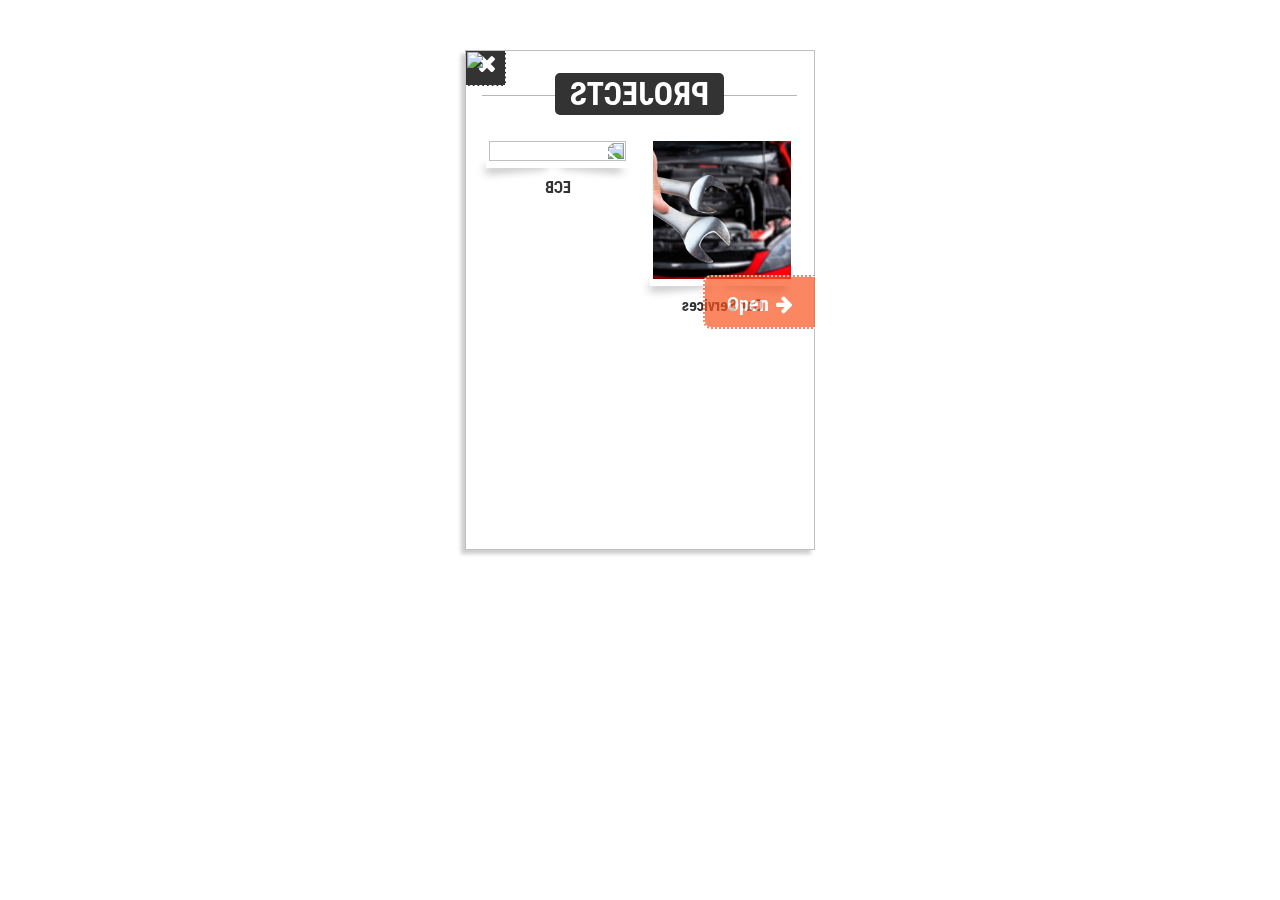
==== index.html @ 90fd98b0 "Add files via upload" ====
<!DOCTYPE html>
<html lang="en">
<head>
    <meta charset="UTF-8">
    <meta name="viewport" content="width=device-width, initial-scale=1.0">
    <meta http-equiv="X-UA-Compatible" content="ie=edge">
    <title>Resume</title>
    <link rel="stylesheet" href="main.css">
    <script src="main.js"></script>
    <link rel="stylesheet" href="https://cdnjs.cloudflare.com/ajax/libs/font-awesome/4.7.0/css/font-awesome.min.css">
    <link href="https://fonts.googleapis.com/css?family=Roboto+Condensed&display=swap" rel="stylesheet">
</head>
<body>
    <div class="row">
        <div class="col_1_cover">
            <div class="col col_1">
                <div class="profile">
                    <div class="image">
                        <figure>
                            <img class="img" src="Images/profile.png" alt="">
                            <div class="overlay">
                                <img class="w-100" src="Images/g2.png" alt="">
                            </div>
                            <figcaption>
                                <h1>Rishipal Singh</h1>
                                <div class="clip">
                                    <h2>I am a Webdeveloper</h2>
                                </div>
                            </figcaption>
                        </figure>
                    </div>
                </div>
                <div class="open">
                    <h2>
                        <span class="ef">
                            Open
                        </span>
                        <span class="arrow">
                            <i class="fa fa-arrow-right" aria-hidden="true"></i>
                        </span>
                    </h2>
                </div>
            </div>
        </div>
        <div class="col_2_cover">
            <div class="col col_2">
                <div id="resume" class="display">
                    <div class="title">
                        <h1>
                            <span>
                                Resume
                            </span>
                        </h1>
                    </div>
                    <div class="tag-line">
                        <p>
                            I am an ambitious student completed my bachelor degree in BCA, currently working as <span>graphics designer</span> and seeking my career in your organization as a <span>UI developer.</span> 
                        </p>
                    </div>
                    <div class="sub-title">
                        <h1>
                            <span>
                                employment
                            </span>
                        </h1>
                        <div class="emp-details">
                            <div class="years">
                                <h1>
                                    <span>
                                        2019
                                    </span>
                                </h1>
                                <div class="line">

                                </div>
                                <h1>
                                    <span>
                                        2016
                                    </span>
                                </h1>
                            </div>
                            <div class="emp-desc">
                                <h2>
                                    Graphics Designer
                                </h2>
                                <h3>
                                    at Stratbeans Consulting Pvt. Ltd.
                                </h3>
                                <p>
                                        I am working as a graphics designer for 2.5 years and got experience based on my job.
                                </p>
                            </div>
                        </div>
                    </div>
                    <div class="sub-title">
                        <h1>
                            <span>
                                education
                            </span>
                        </h1>
                        <div class="edu-details">
                            <div class="years">
                                <h1>
                                    <span>
                                        2013
                                    </span>
                                </h1>
                                <div class="line">

                                </div>
                                <h1>
                                    <span>
                                        2010
                                    </span>
                                </h1>
                                <div class="line">

                                </div>
                                <h1>
                                    <span>
                                        2008
                                    </span>
                                </h1>
                            </div>
                            <div class="emp-desc">
                                <h2>
                                    BCA
                                </h2>
                                <h3>
                                    Beehive College Dehradun
                                </h3>
                                <p>
                                    I completed my Bachelor Degree with 72%, from hemwati nandan bahuguna university.
                                </p>
                                <h2>
                                    12<sup>th</sup>
                                </h2>
                                <h3>
                                    Hindu Inter College Nagina
                                </h3>
                                <p>
                                    I passed my 12<sup>th</sup> board exam with 58%, from U.P board.
                                </p>
                                <h2>
                                    10<sup>th</sup>
                                </h2>
                                <h3>
                                    SVM Basera Kunwar
                                </h3>
                                <p>
                                    I passed my 10<sup>th</sup> board exam with 58%, from U.P board.
                                </p>
                            </div>
                        </div>
                    </div>
                    <div class="sub-title">
                        <h1>
                            <span>
                                DEVELOPMENT SKILLS
                            </span>
                        </h1>
                        <div class="dev-desc">
                            <div class="dev-title">
                                <h4>
                                    html5
                                </h4>   
                            </div>
                            <div class="dev-prog prog-1">

                            </div>
                            <div class="dev-title">
                                <h4>
                                    css3
                                </h4>   
                            </div>
                            <div class="dev-prog prog-2">

                            </div>
                            <div class="dev-title">
                                <h4>
                                    javascript
                                </h4>   
                            </div>
                            <div class="dev-prog prog-3">

                            </div>
                        </div>
                    </div>
                    <div class="sub-title">
                        <h1>
                            <span>
                                design SKILLS
                            </span>
                        </h1>
                        <div class="dev-desc">
                            <div class="dev-title">
                                <h4>
                                    storyline   
                                </h4>   
                            </div>
                            <div class="dev-prog prog-4">

                            </div>
                            <div class="dev-title">
                                <h4>
                                    photoshop
                                </h4>   
                            </div>
                            <div class="dev-prog prog-5">
                            
                            </div>
                            <div class="dev-title">
                                <h4>
                                    illustrator
                                </h4>   
                            </div>
                            <div class="dev-prog prog-6">
                            
                            </div>
                            <div class="dev-title">
                                <h4>
                                    premiere
                                </h4>   
                            </div>
                            <div class="dev-prog prog-7">
                            
                            </div>
                        </div>
                    </div>
                    <div class="sub-title">
                        <h1>
                            <span>
                                Personal Details    
                            </span>
                        </h1>
                        <div class="pers">
                            <div class="pers-det">
                                <div class="pers-val">
                                    <h4>
                                        Name:
                                    </h4>
                                </div>
                                <div class="pers-res">
                                    <h4>
                                        Rishipal Singh
                                    </h4>
                                </div>
                            </div>
                            <div class="pers-det">
                                <div class="pers-val">
                                    <h4>
                                        DOB:
                                    </h4>
                                </div>
                                <div class="pers-res">
                                    <h4>
                                        10-11-1993
                                    </h4>
                                </div>
                            </div>
                            <div class="pers-det">
                                <div class="pers-val">
                                    <h4>
                                        Mob. Number:
                                    </h4>
                                </div>
                                <div class="pers-res">
                                    <h4>
                                        9756161448
                                    </h4>
                                </div>
                            </div>
                            <div class="pers-det">
                                <div class="pers-val">
                                    <h4>
                                        Father's Name:
                                    </h4>
                                </div>
                                <div class="pers-res">
                                    <h4>
                                        Mr. Dayaram Singh
                                    </h4>
                                </div>
                            </div>
                            <div class="pers-det">
                                <div class="pers-val">
                                    <h4>
                                        Mother's Name:
                                    </h4>
                                </div>
                                <div class="pers-res">
                                    <h4>
                                       Mrs. Sudesh Kumari
                                    </h4>
                                </div>
                            </div>
                            <div class="pers-det">
                                <div class="pers-val">
                                    <h4>
                                        Marital Status:
                                    </h4>
                                </div>
                                <div class="pers-res">
                                    <h4>
                                        Single
                                    </h4>
                                </div>
                            </div>
                            <div class="pers-det">
                                <div class="pers-val">
                                    <h4>
                                        Hobbies:
                                    </h4>
                                </div>
                                <div class="pers-res">
                                    <h4>
                                        Playing chess, listening songs
                                    </h4>
                                </div>
                            </div>
                            <div class="pers-det">
                                <div class="pers-val">
                                    <h4>
                                        Address
                                    </h4>
                                </div>
                                <div class="pers-res">
                                    <h4>
                                        VILL- Baghala, Post-Pakhanpur, Teh-nagina,  Distic-Bijnor(U.P), Pin-246762
                                    </h4>
                                </div>
                            </div>
                        </div>
                    </div>
                    <hr>
                    <h4>
                        Current CTC : &#8377 3,40,000/-
                    </h4>
                </div>
            </div>
        </div>
        <div class="col_3_cover">
            <div class="col col_3">
                <div id="project">
                    <div class="title">
                        <h1>
                            <span>
                                Projects
                            </span>
                        </h1>
                    </div>
                </div>
                <div  id="cl_3" class="close">
                    <span>
                        <i class="fa fa-close" aria-hidden="true"></i>
                    </span>
                </div>
                <div class="projects-sec">
                    <div class="projects-row">
                        <div class="p_col_1 projects-details">
                            <div class="project-image">
                                <a href="#">
                                    <img class="w-100" src="Images/car.png" alt="">
                                </a>
                            </div>
                            <div class="project-name">
                                <h4>
                                    Car Services
                                </h4>  
                            </div>
                        </div>
                        <div class="p_col_2 projects-details">
                            <div class="project-image">
                                <a href="#">
                                    <img class="w-100" src="Images/ecb.jpg" alt="">
                                </a>
                            </div>
                            <div class="project-name">
                                <h4>
                                    ECB
                                </h4>
                            </div>
                        </div>
                    </div>
                </div>
            </div>
        </div>
    </div>
</body>
</html>
---- main.css ----
body{
    margin:0px;
    padding:0px;
    background-image: url("Images/table.jpg");
    overflow: hidden;
    font-family: 'Roboto Condensed', sans-serif;
}

.w-100{
    width:100%;
    height: 100%;
}
.row{
    display:flex;
    justify-content: center;
    margin-top:50px;
    perspective: 1200px;
    transform-style: preserve-3d;
}

figure{
    margin:0px;
}

h1{
    margin-top:0px;
}
hr {
    border:none;
    border-top:2px dashed rgb(48, 47, 47);
    color:#fff;
    width:90%;
    margin-top:60px;
  }

/* left section */


.col_1_cover{
    position: relative;
    height:500px;
    width:350px;
}


.col_1{
    width:100%;
    height:100%;
    position: absolute;
    transform:rotateY(180deg);
    z-index: 10;
    transform-origin: right;
    background-image: url("Images/cream_dust.png");
}

.profile .image .img{
    width:100%;
    margin-top:50px;
}

.profile .image figcaption {
    position: absolute;
    text-align: center;
    width:100%;
    z-index: 6;
    bottom:0px;
}

.profile .image figcaption h1{
    color:white;
    font-size: 36px;
}

.profile .image figcaption .clip{
    background-image:url("Images/flame.gif");
    background-size: 100% 100%;
    color:transparent;
    background-clip: text;
    -webkit-background-clip: text;
}

.profile .image figcaption .clip h2{
    text-align:center;
    font-size: 40px;
}

.profile .image .overlay{
    position: absolute;
    top:0px;
    left:0px;
    width:100%;
    height:500px;
    z-index: 5;
}

.profile .image{
    text-align: center;
}

.col_1 .open{
    position: absolute;
    height:50px;
    width:90px;
    background-color:rgb(250, 82, 31);
    top:50%;
    left:0;
    margin-top:-25px;
    transform:rotateY(180deg);
    border-radius:8px 0px 0px 8px;
    color:white;
    font-size: 13px;
    padding-left:20px;
    opacity: 0.7;
    cursor: pointer;
    border-left:2px dotted white;
    border-top:2px dotted white;
    border-bottom:2px dotted white;
}

.col_1 .open:hover .ef{
    letter-spacing: 3px;
    transition-duration: 0.5s;
}

.col_1 .open span{
    margin-left:2px;
}

.col_1_open .open{
    display:none;
}

.col_1_open .profile .image figcaption {
    bottom:25px;
}

.col_1_open{
    width:100%;
    height:100%;
    position: absolute;
    transform:rotateY(0deg);
    transform-origin: right;
    z-index: 3;
    transition-duration: 1s;
    animation-fill-mode: forwards;
    background-image: url("Images/cream_dust.png");
    box-shadow: -4px 4px 4px rgba(0,0,0,0.2);
}

.col_1_open .profile .image .overlay{
    width:100%;
}

.col_1_open::after{
    position: absolute; 
    content:"";
    display:block;
    height:100%;
    width:6%;
    background: linear-gradient(to right, rgba(0,0,0,0) 0%,rgba(0,0,0,0.1) 50%,rgba(0,0,0,0) 100%);
    top:0px;
    right:-3%;
}

.col_1 .profile{
    transform:rotateY(180deg); 
}

/* Middle section */

.col_2_cover{
    height:500px;
    width:350px;
    position: relative;
    transform:rotateY(180deg);
}

.col_2{
    height:100%;
    width:100%;
    position: absolute;
    transform:translateX(0px);
    box-shadow: 4px 4px 4px rgba(0,0,0,0.2);
    background-image: url("Images/cream_dust.png");
    z-index: -1;
    overflow-y:scroll;
}

.col_2_open{
    height:100%;
    width:100%;
    position: absolute;
    transform:rotateY(180deg);
    box-shadow: 4px 4px 4px rgba(0,0,0,0.2);
    background-image: url("Images/cream_dust.png");
    z-index: -1;
    overflow-y:scroll;
}

.display{
    display:none;
}
.display-delay{
    display:block;
}

.title{
    text-align:center;
    color:white;    
}

.title h1{
    transform: translateY(25px);
}

.title h1 span{
    background-color:#333333;
    padding:2px 15px;
    border-radius:5px;
    width:auto;
    position: relative;
    text-transform: uppercase;
}

.title h1::after{
    content:"";
    position: absolute;
    width:90%;
    height:1px;
    background-color: #b9b6b6;
    left:5%;
    top:20px;
    z-index: -1;
}

#resume > h4{
    text-align:center;
}

#resume .tag-line p{
    padding:10px;
    text-align:center;
    font-size:18px;
    color: #504f4f;
    margin-top:50px;
}

#resume .tag-line p span{
    color:rgb(53, 53, 53);
    text-decoration: underline;
    font-weight: bold;
}

#resume .sub-title > h1{
    text-align:center;
    font-size:20px;
    text-transform: uppercase;
    color:rgb(53, 53, 53);
    margin-top:50px;
    letter-spacing: 1.5px;
}

#resume .sub-title > h1 > span{
    padding:2px 15px;
    border:1px dashed #838282;
    border-radius:5px;
}

#resume .sub-title .emp-details{
    position:relative;
    margin-left:15px;
}

#resume .sub-title .emp-details .years h1{
    margin-top:0px;
}

#resume .sub-title .emp-details .years h1 span{
    text-align:center;
    font-size:25px;
    text-transform: uppercase;
    color:rgb(53, 53, 53);   
    border:1px solid #838383;
    border-radius:5px;
    padding:2px 15px;
    color:#504f4f;
}

#resume .sub-title .emp-details .years .line{
    height:60px;
    width:1px;
    border-left:1px dashed #838282;
    transform: translateX(40px);
    margin-top:-20px;
    margin-bottom:-2px;
}

#resume .sub-title .emp-details .years{
    width:30%;
    margin-top:40px;
}

#resume .sub-title .emp-desc{
    position: absolute;
    width:66%;
    top:0px;
    left:33%;
}

#resume .sub-title .emp-desc h2{
    font-size:20px;
    color:#504f4f;
    margin-top:0px;
    margin-bottom:0px;
}

#resume .sub-title .emp-desc h3{
    font-size:12px;
    color:#838282;
    margin-top:8px;
    margin-bottom:0px;
}

#resume .sub-title .emp-desc p{
    margin-top:5px;
}

#resume .sub-title .edu-details{
    position:relative;
    margin-left:15px;
}

#resume .sub-title .edu-details .years h1{
    margin-top:0px;
}

#resume .sub-title .edu-details .years h1 span{
    text-align:center;
    font-size:25px;
    text-transform: uppercase;
    color:rgb(53, 53, 53);   
    border:1px solid #838383;
    border-radius:5px;
    padding:2px 15px;
    color:#504f4f;
}

#resume .sub-title .edu-details .years .line{
    height:82px;
    width:1px;
    border-left:1px dashed #838282;
    transform: translateX(40px);
    margin-top:-20px;
    margin-bottom:-2px;
}

#resume .sub-title .edu-details .years{
    width:30%;
    margin-top:40px;
    margin-bottom: 100px;
}

#resume .sub-title .dev-desc{
    margin-top:30px;
    margin-left:15px;
    color: #333333;
    text-transform: uppercase;
}

#resume .sub-title .dev-desc .dev-title h4{
    margin-bottom:8px;
}

#resume .sub-title .dev-desc .dev-prog{
    background-color:#333333;
    height:7px;
    border-radius:5px;
    margin-top:0px;
}

#resume .sub-title .dev-desc .prog-1{
    width:60%;
}

#resume .sub-title .dev-desc .prog-2{
    width:50%;
}

#resume .sub-title .dev-desc .prog-3{
    width:30%;
}

#resume .sub-title .dev-desc .prog-4{
    width:90%;
}

#resume .sub-title .dev-desc .prog-5{
    width:70%;
}

#resume .sub-title .dev-desc .prog-6{
    width:50%;
}

#resume .sub-title .dev-desc .prog-7{
    width:40%;
}


#resume .sub-title .pers{

}

#resume .sub-title .pers .pers-det{
    width:95%; 
    position: relative;
    padding-left:15px;
    color:#333333;
}

#resume .sub-title .pers .pers-det .pers-val{
    width:35%;
}

#resume .sub-title .pers .pers-det .pers-res{
    position: absolute;
    left:37%;
    width:60%;
    top:-21px;
}
/* Right section */

.col_3_cover{
    height:500px;
    width:350px;
    position: relative;
}

.col_3{
    height:100%;
    width:100%;
    position: absolute;
    transform:rotateY(-180deg);
    transform-origin: left;
    z-index: 2;
    background-image: url("Images/cream_dust.png");
}

.col_3_close{
    transform:rotateY(-180deg);
}

.col_3_open{
    background-image: url("Images/cream_dust.png");
    z-index: 2;
    width:350px;
    height:500px;
    transform:rotateY(0deg); 
    transform-origin: left;
    transition-delay: 0.5s;
    transition-duration: 1s;
    box-shadow: 4px 4px 4px rgba(0,0,0,0.2);
}

.col_3_open::after{
    position: absolute; 
    content:"";
    display:block;
    height:100%;
    width:6%;
    background: linear-gradient(to right, rgba(0,0,0,0) 0%,rgba(0,0,0,0.1) 50%,rgba(0,0,0,0) 100%);
    top:0px;
    left:-1%;
}

.close span{
    height:35px;
    width:30px;
    position: absolute;
    right:0px;
    top:0px;
    background-color:#333333;
    color:white;
    padding-left:9px;
    font-size:150%;
    border-left:1px dashed white;
    border-right:1px dashed white;
    border-bottom:1px dashed white;
    transition-duration:.5s;
}

.close span:hover{
    padding-top: 3px;
    cursor: pointer;
}

.projects-sec{
    margin-top:50px;
}

.projects-row::after{
    content:"";
    display:block;
    clear: both;
}

.p_col_1{
    float:left;
    width:41%;
    margin-left:6%;
}

.p_col_2{
    float:right;
    width:41%;
    margin-right:6%;
}

.project-image{
    position: relative;
    background-color: #fff;
    border: 3px solid white;
    padding-bottom: 0px;
}

.project-image::after{
    content:"";
    display:block;
    background-color: white;
    width:45%;
    height:4px;
    position: absolute;
    bottom:0px;
    left:0px;
    z-index: -1;
    transform: rotate(-5deg);
    box-shadow: 4px 4px 10px gray;
}

.project-image::before{
    content:"";
    display:block;
    background-color: white;
    width:45%;
    height:4px;
    position: absolute;
    bottom:0px;
    right:0px;
    z-index: -1;
    transform: rotate(5deg);
    box-shadow: 4px 4px 10px gray;
}

.project-name h4{
    text-align:center;
    margin-top:10px;
    color:#333333;
}

@media only screen and (max-width: 1050px){
    body{
        overflow-y:scroll;
    }

    .row{
        display:block;
        position: absolute;
        left:50%;
        margin-left:-175px;
        box-shadow: 0px 0px 10px gray;
        margin-bottom: 50px;
    }
    
    .col_1{
        transform:rotateY(0deg);
    }

    .col_1 .profile{
        transform:rotateY(0deg);
    }

    .col_1_open{
        box-shadow:none;
    }

    .col_1 .open{
        display:none;
        height:auto;
    }

    .col_2_cover{
        height:auto;
    }

    .col_2{
        height:auto;
        overflow-y:hidden;
        position: relative;
        transform:rotateY(180deg);
    }

    .col_2_open{
        transform:rotateY(180deg);
        height:auto;
        position: relative;
        overflow-y:hidden;
        box-shadow: none;
    }

    .col_3_cover{
        height:auto;
    }

    .col_3{
        height:auto;
        position: relative;
        overflow-y:hidden;
        transform:rotateY(0deg);
}

    .col_3 .close{
        display:none;
    }

    .col_3_open{
        box-shadow:none;
    }

    .col_3_open .close{
        display:none;
    }

    .col_1_open::after{
        display:none;
    }

    .col_3_open::after{
        display:none;
    }
}
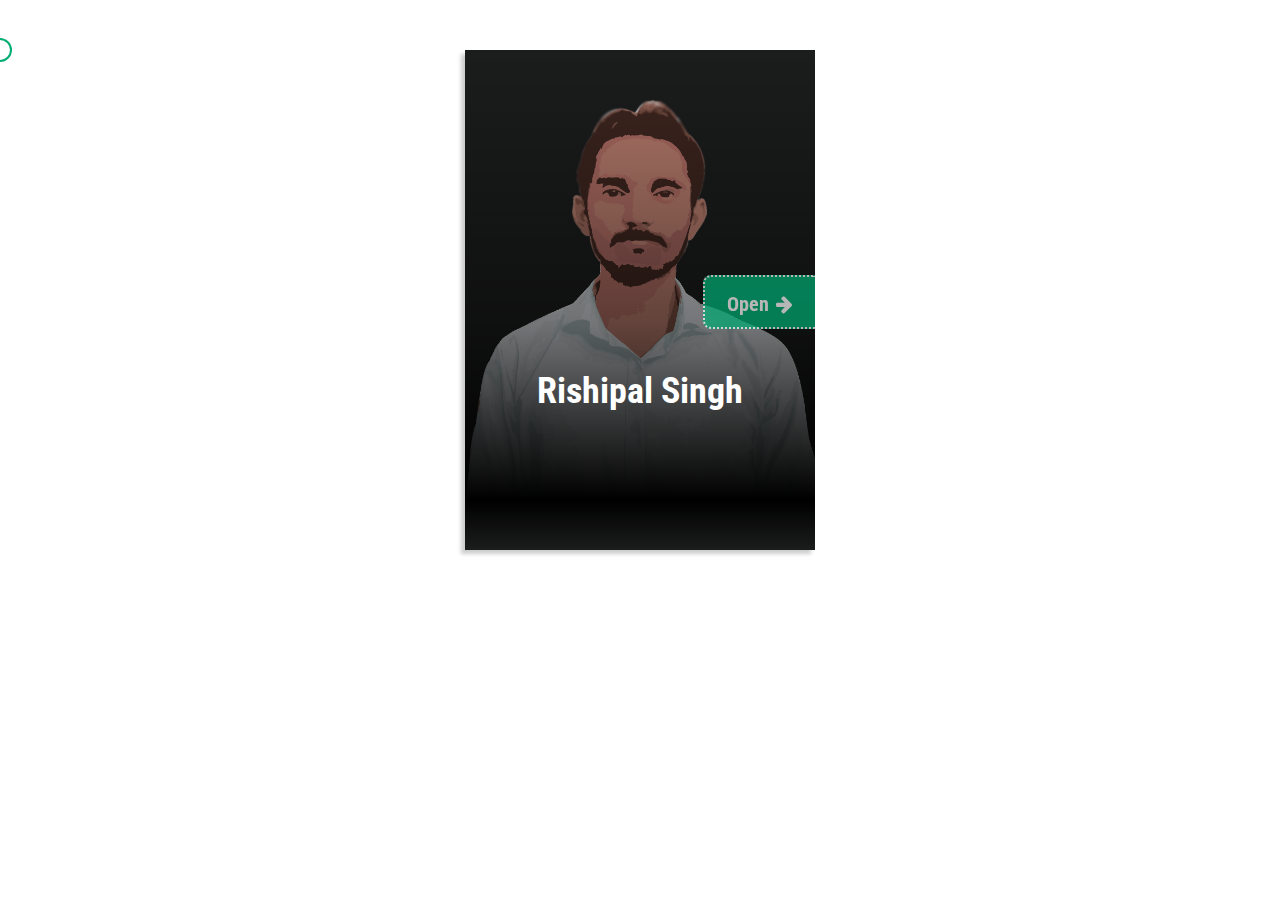
==== commit 11e4b2d8: "Add files via upload" ====
--- a/index.html
+++ b/index.html
@@ -11,6 +11,8 @@
     <link href="https://fonts.googleapis.com/css?family=Roboto+Condensed&display=swap" rel="stylesheet">
 </head>
 <body>
+    <div class="cursor cursor_1"></div>
+    <div class="cursor cursor_2"></div>
     <div class="row">
         <div class="col_1_cover">
             <div class="col col_1">
@@ -19,12 +21,12 @@
                         <figure>
                             <img class="img" src="Images/profile.png" alt="">
                             <div class="overlay">
-                                <img class="w-100" src="Images/g2.png" alt="">
+                                
                             </div>
                             <figcaption>
                                 <h1>Rishipal Singh</h1>
                                 <div class="clip">
-                                    <h2>I am a Webdeveloper</h2>
+                                    <h2>Webdeveloper</h2>
                                 </div>
                             </figcaption>
                         </figure>
@@ -54,7 +56,7 @@
                     </div>
                     <div class="tag-line">
                         <p>
-                            I am an ambitious student completed my bachelor degree in BCA, currently working as <span>graphics designer</span> and seeking my career in your organization as a <span>UI developer.</span> 
+                            I am an ambitious student completed my bachelor degree in BCA, currently working as <span>Graphic Designer</span> and seeking my career in your organization as a <span>UI Developer.</span> 
                         </p>
                     </div>
                     <div class="sub-title">
@@ -81,7 +83,7 @@
                             </div>
                             <div class="emp-desc">
                                 <h2>
-                                    Graphics Designer
+                                    Graphic Designer
                                 </h2>
                                 <h3>
                                     at Stratbeans Consulting Pvt. Ltd.
@@ -130,7 +132,7 @@
                                     Beehive College Dehradun
                                 </h3>
                                 <p>
-                                    I completed my Bachelor Degree with 72%, from hemwati nandan bahuguna university.
+                                    I completed my Bachelor Degree with 72%, from Hemwati Nandan Bahuguna University.
                                 </p>
                                 <h2>
                                     12<sup>th</sup>
@@ -165,24 +167,30 @@
                                     html5
                                 </h4>   
                             </div>
-                            <div class="dev-prog prog-1">
-
+                            <div class="prog">
+                                <div class="dev-prog prog-1">
+
+                                </div>
                             </div>
                             <div class="dev-title">
                                 <h4>
                                     css3
                                 </h4>   
                             </div>
-                            <div class="dev-prog prog-2">
-
+                            <div class="prog">
+                                <div class="dev-prog prog-2">
+
+                                </div>
                             </div>
                             <div class="dev-title">
                                 <h4>
                                     javascript
                                 </h4>   
                             </div>
-                            <div class="dev-prog prog-3">
-
+                            <div class="prog">
+                                <div class="dev-prog prog-3">
+
+                                </div>
                             </div>
                         </div>
                     </div>
@@ -198,32 +206,40 @@
                                     storyline   
                                 </h4>   
                             </div>
-                            <div class="dev-prog prog-4">
-
+                            <div class="prog">
+                                <div class="dev-prog prog-4">
+
+                                </div>
                             </div>
                             <div class="dev-title">
                                 <h4>
                                     photoshop
                                 </h4>   
                             </div>
-                            <div class="dev-prog prog-5">
-                            
+                            <div class="prog">
+                                <div class="dev-prog prog-5">
+
+                                </div>
                             </div>
                             <div class="dev-title">
                                 <h4>
                                     illustrator
                                 </h4>   
                             </div>
-                            <div class="dev-prog prog-6">
-                            
+                            <div class="prog">
+                                <div class="dev-prog prog-6">
+
+                                </div>
                             </div>
                             <div class="dev-title">
                                 <h4>
                                     premiere
                                 </h4>   
                             </div>
-                            <div class="dev-prog prog-7">
-                            
+                            <div class="prog">
+                                <div class="dev-prog prog-7">
+
+                                </div>
                             </div>
                         </div>
                     </div>
@@ -359,7 +375,7 @@
                     <div class="projects-row">
                         <div class="p_col_1 projects-details">
                             <div class="project-image">
-                                <a href="#">
+                                <a target="_blank" href="https://rishingn.github.io/landingpage.github.io/">
                                     <img class="w-100" src="Images/car.png" alt="">
                                 </a>
                             </div>
@@ -386,5 +402,9 @@
             </div>
         </div>
     </div>
+    <script src="https://code.jquery.com/jquery-3.3.1.slim.min.js" 
+        integrity="sha384-q8i/X+965DzO0rT7abK41JStQIAqVgRVzpbzo5smXKp4YfRvH+8abtTE1Pi6jizo" 
+        crossorigin="anonymous">
+</script>
 </body>
 </html>--- a/main.css
+++ b/main.css
@@ -1,3 +1,7 @@
+*{
+    cursor:none;
+}
+
 body{
     margin:0px;
     padding:0px;
@@ -6,6 +10,47 @@
     font-family: 'Roboto Condensed', sans-serif;
 }
 
+.cursor {
+    position: absolute;
+    border-radius: 50%;
+    transform: translateX(-50%) translateY(-50%);
+    pointer-events: none;
+  }
+  
+  .cursor_1 {
+    background-color: white;
+    height: 5px;
+    width: 5px;
+    z-index: 100;
+  }
+  
+  .cursor_2 {
+    background-color: transparent;
+    height: 20px;
+    width: 20px;
+    border:2px solid #00AD74;
+    z-index: 99;
+  }
+
+  .cursor_3 {
+    background-color: rgba(255, 255, 255, 0.521);
+    height: 30px;
+    width: 30px;
+    z-index: 99;
+  }
+
+  ::-webkit-scrollbar {
+    width: 5px;
+  }
+
+  ::-webkit-scrollbar-thumb {
+    background:rgb(136, 135, 135);
+  }
+
+  ::-webkit-scrollbar-thumb:hover {
+    background:rgb(66, 66, 66);
+  }
+
 .w-100{
     width:100%;
     height: 100%;
@@ -27,7 +72,7 @@
 }
 hr {
     border:none;
-    border-top:2px dashed rgb(48, 47, 47);
+    border-top:2px dashed #00ad74;
     color:#fff;
     width:90%;
     margin-top:60px;
@@ -50,7 +95,11 @@
     transform:rotateY(180deg);
     z-index: 10;
     transform-origin: right;
-    background-image: url("Images/cream_dust.png");
+    background-color:#1b1c1c;
+}
+
+.profile .image{
+    background-color:#1b1c1c;  
 }
 
 .profile .image .img{
@@ -90,6 +139,9 @@
     left:0px;
     width:100%;
     height:500px;
+    background: -moz-linear-gradient(top, rgba(0,0,0,0) 0%, rgba(0,0,0,0.45) 55%, rgba(0,0,0,1) 90%, rgba(27,28,28,1) 100%);
+    background: -webkit-linear-gradient(top, rgba(0,0,0,0) 0%,rgba(0,0,0,0.45) 55%,rgba(0,0,0,1) 90%, rgba(27,28,28,1) 100%);
+    background: linear-gradient(to bottom, rgba(0,0,0,0) 0%,rgba(0,0,0,0.45) 55%,rgba(0,0,0,1) 90%, rgba(27,28,28,1) 100%); 
     z-index: 5;
 }
 
@@ -101,7 +153,7 @@
     position: absolute;
     height:50px;
     width:90px;
-    background-color:rgb(250, 82, 31);
+    background-color:#00ad74;
     top:50%;
     left:0;
     margin-top:-25px;
@@ -143,7 +195,6 @@
     z-index: 3;
     transition-duration: 1s;
     animation-fill-mode: forwards;
-    background-image: url("Images/cream_dust.png");
     box-shadow: -4px 4px 4px rgba(0,0,0,0.2);
 }
 
@@ -157,9 +208,10 @@
     display:block;
     height:100%;
     width:6%;
-    background: linear-gradient(to right, rgba(0,0,0,0) 0%,rgba(0,0,0,0.1) 50%,rgba(0,0,0,0) 100%);
+    background: linear-gradient(to right, rgba(240, 236, 236, 0) 0%,rgba(240, 236, 236, 0.068) 50%,rgba(240, 236, 236, 0) 100%);
     top:0px;
     right:-3%;
+    z-index:150;
 }
 
 .col_1 .profile{
@@ -181,7 +233,7 @@
     position: absolute;
     transform:translateX(0px);
     box-shadow: 4px 4px 4px rgba(0,0,0,0.2);
-    background-image: url("Images/cream_dust.png");
+    background-color: #1b1c1c;
     z-index: -1;
     overflow-y:scroll;
 }
@@ -192,7 +244,7 @@
     position: absolute;
     transform:rotateY(180deg);
     box-shadow: 4px 4px 4px rgba(0,0,0,0.2);
-    background-image: url("Images/cream_dust.png");
+    background-color: #1b1c1c;
     z-index: -1;
     overflow-y:scroll;
 }
@@ -214,7 +266,7 @@
 }
 
 .title h1 span{
-    background-color:#333333;
+    background-color:#00ad74;
     padding:2px 15px;
     border-radius:5px;
     width:auto;
@@ -227,7 +279,7 @@
     position: absolute;
     width:90%;
     height:1px;
-    background-color: #b9b6b6;
+    background-color: #00ad74;
     left:5%;
     top:20px;
     z-index: -1;
@@ -241,13 +293,12 @@
     padding:10px;
     text-align:center;
     font-size:18px;
-    color: #504f4f;
+    color: rgb(238, 232, 232);
     margin-top:50px;
 }
 
 #resume .tag-line p span{
-    color:rgb(53, 53, 53);
-    text-decoration: underline;
+    color:white;
     font-weight: bold;
 }
 
@@ -255,14 +306,14 @@
     text-align:center;
     font-size:20px;
     text-transform: uppercase;
-    color:rgb(53, 53, 53);
+    color:#00ad74;
     margin-top:50px;
     letter-spacing: 1.5px;
 }
 
 #resume .sub-title > h1 > span{
     padding:2px 15px;
-    border:1px dashed #838282;
+    border:1px dashed #00ad74;
     border-radius:5px;
 }
 
@@ -279,17 +330,16 @@
     text-align:center;
     font-size:25px;
     text-transform: uppercase;
-    color:rgb(53, 53, 53);   
-    border:1px solid #838383;
+    border:1px solid #00ad74;
     border-radius:5px;
     padding:2px 15px;
-    color:#504f4f;
+    color:#00ad74;
 }
 
 #resume .sub-title .emp-details .years .line{
     height:60px;
     width:1px;
-    border-left:1px dashed #838282;
+    border-left:1px dashed #00ad74;
     transform: translateX(40px);
     margin-top:-20px;
     margin-bottom:-2px;
@@ -309,20 +359,21 @@
 
 #resume .sub-title .emp-desc h2{
     font-size:20px;
-    color:#504f4f;
+    color: white;
     margin-top:0px;
     margin-bottom:0px;
 }
 
 #resume .sub-title .emp-desc h3{
     font-size:12px;
-    color:#838282;
+    color:#d3d2d2;
     margin-top:8px;
     margin-bottom:0px;
 }
 
 #resume .sub-title .emp-desc p{
     margin-top:5px;
+    color:#868686;
 }
 
 #resume .sub-title .edu-details{
@@ -338,17 +389,16 @@
     text-align:center;
     font-size:25px;
     text-transform: uppercase;
-    color:rgb(53, 53, 53);   
-    border:1px solid #838383;
+    border:1px solid #00ad74;
     border-radius:5px;
     padding:2px 15px;
-    color:#504f4f;
+    color:#00ad74;
 }
 
 #resume .sub-title .edu-details .years .line{
     height:82px;
     width:1px;
-    border-left:1px dashed #838282;
+    border-left:1px dashed #00ad74;
     transform: translateX(40px);
     margin-top:-20px;
     margin-bottom:-2px;
@@ -363,7 +413,7 @@
 #resume .sub-title .dev-desc{
     margin-top:30px;
     margin-left:15px;
-    color: #333333;
+    color: white;
     text-transform: uppercase;
 }
 
@@ -372,10 +422,16 @@
 }
 
 #resume .sub-title .dev-desc .dev-prog{
-    background-color:#333333;
+    background-color:#00ad74;
     height:7px;
     border-radius:5px;
     margin-top:0px;
+}
+
+#resume .sub-title .dev-desc .prog{
+    width:98%;
+    background-color:#333333;
+    border-radius:5px;
 }
 
 #resume .sub-title .dev-desc .prog-1{
@@ -415,7 +471,7 @@
     width:95%; 
     position: relative;
     padding-left:15px;
-    color:#333333;
+    color:#d3d2d2;
 }
 
 #resume .sub-title .pers .pers-det .pers-val{
@@ -428,6 +484,10 @@
     width:60%;
     top:-21px;
 }
+#resume > h4{
+    color:#d3d2d2;
+}
+
 /* Right section */
 
 .col_3_cover{
@@ -443,7 +503,7 @@
     transform:rotateY(-180deg);
     transform-origin: left;
     z-index: 2;
-    background-image: url("Images/cream_dust.png");
+    background-color: #1b1c1c;
 }
 
 .col_3_close{
@@ -451,7 +511,7 @@
 }
 
 .col_3_open{
-    background-image: url("Images/cream_dust.png");
+    background-color: #1b1c1c;
     z-index: 2;
     width:350px;
     height:500px;
@@ -468,7 +528,7 @@
     display:block;
     height:100%;
     width:6%;
-    background: linear-gradient(to right, rgba(0,0,0,0) 0%,rgba(0,0,0,0.1) 50%,rgba(0,0,0,0) 100%);
+    background: linear-gradient(to right, rgba(240, 236, 236, 0) 0%,rgba(240, 236, 236, 0.068) 50%,rgba(240, 236, 236, 0) 100%);
     top:0px;
     left:-1%;
 }
@@ -479,7 +539,7 @@
     position: absolute;
     right:0px;
     top:0px;
-    background-color:#333333;
+    background-color:#00ad74;
     color:white;
     padding-left:9px;
     font-size:150%;
@@ -554,7 +614,7 @@
 .project-name h4{
     text-align:center;
     margin-top:10px;
-    color:#333333;
+    color:white;
 }
 
 @media only screen and (max-width: 1050px){
@@ -592,6 +652,10 @@
         height:auto;
     }
 
+    #resume{
+        display:block;
+    }
+    
     .col_2{
         height:auto;
         overflow-y:hidden;
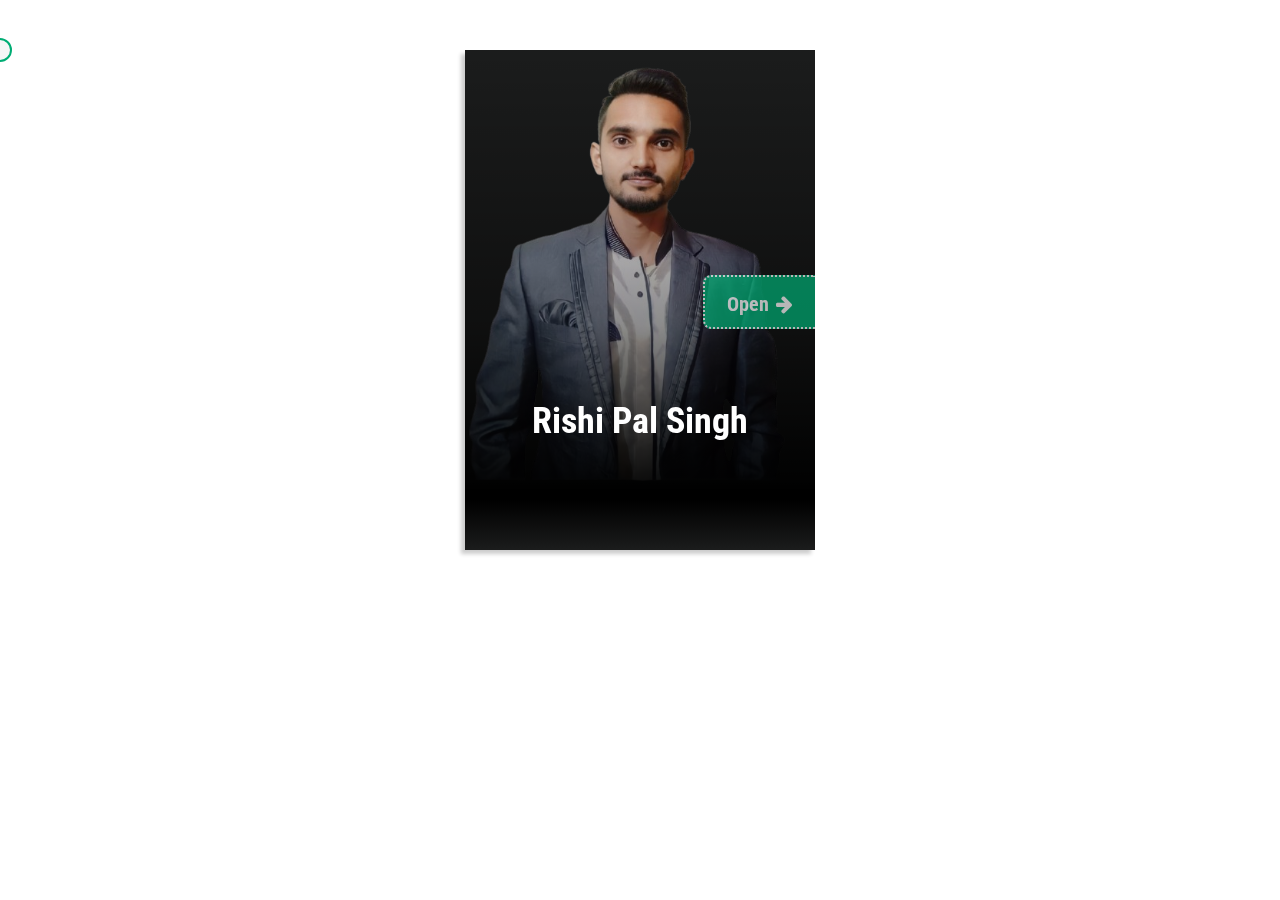
==== commit 08e2a4c7: "update education and experience" ====
--- a/index.html
+++ b/index.html
@@ -24,9 +24,9 @@
                                 
                             </div>
                             <figcaption>
-                                <h1>Rishipal Singh</h1>
+                                <h1>Rishi Pal Singh</h1>
                                 <div class="clip">
-                                    <h2>Webdeveloper</h2>
+                                    <h2>Frontend Developer</h2>
                                 </div>
                             </figcaption>
                         </figure>
@@ -56,7 +56,7 @@
                     </div>
                     <div class="tag-line">
                         <p>
-                            I am an ambitious student completed my bachelor degree in BCA, currently working as <span>Graphic Designer</span> and seeking my career in your organization as a <span>UI Developer.</span> 
+                            Seeking a role in a reputable organization where I can utilize my technical and management skills for the growth of the company while enhancing my knowledge of new and emerging trends in the IT sector.
                         </p>
                     </div>
                     <div class="sub-title">
@@ -66,30 +66,59 @@
                             </span>
                         </h1>
                         <div class="emp-details">
-                            <div class="years">
-                                <h1>
-                                    <span>
-                                        2019
-                                    </span>
-                                </h1>
-                                <div class="line">
-
-                                </div>
-                                <h1>
-                                    <span>
-                                        2016
-                                    </span>
-                                </h1>
-                            </div>
-                            <div class="emp-desc">
+                            <div class="years"> 
+                                <h1>
+                                    <span>
+                                        2017
+                                    </span>
+                                </h1>
+                                <div class="line"></div>      
+                                <h1>
+                                    <span>
+                                        2020
+                                    </span>
+                                </h1>
+                                <div class="line"></div>      
+                                <h1>
+                                    <span>
+                                        2021
+                                    </span>
+                                </h1>
+                                <div class="line"></div>                             
+                                <h1>
+                                    <span>
+                                        2023
+                                    </span>
+                                </h1>
+                                <div class="line"></div>
+                                <p>
+                                    Present
+                                </p>
+                            </div>
+                            <div class="emp-desc company-details">
                                 <h2>
                                     Graphic Designer
                                 </h2>
-                                <h3>
+                                <p>
                                     at Stratbeans Consulting Pvt. Ltd.
-                                </h3>
-                                <p>
-                                        I am working as a graphics designer for 2.5 years and got experience based on my job.
+                                </p>
+                                <h2>
+                                    React.js Developer
+                                </h2>
+                                <p>
+                                    at TurningCloud Pvt. Ltd.
+                                </p>
+                                <h2>
+                                    React.js Developer
+                                </h2>
+                                <p>
+                                    at HashStudioz Technologies Pvt. Ltd.
+                                </p>
+                                <h2>
+                                    Frontend Developer
+                                </h2>
+                                <p>
+                                    at Birlasoft Limited
                                 </p>
                             </div>
                         </div>
@@ -104,6 +133,22 @@
                             <div class="years">
                                 <h1>
                                     <span>
+                                        2008
+                                    </span>
+                                </h1>
+                                <div class="line">
+
+                                </div>
+                                <h1>
+                                    <span>
+                                        2010
+                                    </span>
+                                </h1>
+                                <div class="line">
+
+                                </div>
+                                <h1>
+                                    <span>
                                         2013
                                     </span>
                                 </h1>
@@ -112,19 +157,29 @@
                                 </div>
                                 <h1>
                                     <span>
-                                        2010
-                                    </span>
-                                </h1>
-                                <div class="line">
-
-                                </div>
-                                <h1>
-                                    <span>
-                                        2008
+                                        2022
                                     </span>
                                 </h1>
                             </div>
                             <div class="emp-desc">
+                                <h2>
+                                    10<sup>th</sup>
+                                </h2>
+                                <h3>
+                                    SVM Basera Kunwar
+                                </h3>
+                                <p>
+                                    I passed my 10<sup>th</sup> board exam from U.P board.
+                                </p>
+                                <h2>
+                                    12<sup>th</sup>
+                                </h2>
+                                <h3>
+                                    Hindu Inter College Nagina
+                                </h3>
+                                <p>
+                                    I passed my 12<sup>th</sup> board exam from U.P board.
+                                </p>
                                 <h2>
                                     BCA
                                 </h2>
@@ -132,25 +187,16 @@
                                     Beehive College Dehradun
                                 </h3>
                                 <p>
-                                    I completed my Bachelor Degree with 72%, from Hemwati Nandan Bahuguna University.
-                                </p>
-                                <h2>
-                                    12<sup>th</sup>
+                                    I completed my Bachelor Degree from Hemwati Nandan Bahuguna University.
+                                </p>
+                                <h2>
+                                    MCA
                                 </h2>
                                 <h3>
-                                    Hindu Inter College Nagina
+                                    Swami Vivekanand Subharti University 
                                 </h3>
                                 <p>
-                                    I passed my 12<sup>th</sup> board exam with 58%, from U.P board.
-                                </p>
-                                <h2>
-                                    10<sup>th</sup>
-                                </h2>
-                                <h3>
-                                    SVM Basera Kunwar
-                                </h3>
-                                <p>
-                                    I passed my 10<sup>th</sup> board exam with 58%, from U.P board.
+                                    I Completed my MCA through distance learning from Swami Vivekanand Subharti University Meerut.
                                 </p>
                             </div>
                         </div>
@@ -184,11 +230,31 @@
                             </div>
                             <div class="dev-title">
                                 <h4>
+                                    bootstrap
+                                </h4>   
+                            </div>
+                            <div class="prog">
+                                <div class="dev-prog prog-3">
+
+                                </div>
+                            </div>
+                            <div class="dev-title">
+                                <h4>
                                     javascript
                                 </h4>   
                             </div>
                             <div class="prog">
-                                <div class="dev-prog prog-3">
+                                <div class="dev-prog prog-8">
+
+                                </div>
+                            </div>
+                            <div class="dev-title">
+                                <h4>
+                                    react js
+                                </h4>   
+                            </div>
+                            <div class="prog">
+                                <div class="dev-prog prog-9">
 
                                 </div>
                             </div>
@@ -203,7 +269,7 @@
                         <div class="dev-desc">
                             <div class="dev-title">
                                 <h4>
-                                    storyline   
+                                    articulate storyline 360 
                                 </h4>   
                             </div>
                             <div class="prog">
@@ -213,7 +279,7 @@
                             </div>
                             <div class="dev-title">
                                 <h4>
-                                    photoshop
+                                    Adobe Photoshop CS6
                                 </h4>   
                             </div>
                             <div class="prog">
@@ -223,7 +289,7 @@
                             </div>
                             <div class="dev-title">
                                 <h4>
-                                    illustrator
+                                    Adobe Illustrator CS6
                                 </h4>   
                             </div>
                             <div class="prog">
@@ -233,7 +299,7 @@
                             </div>
                             <div class="dev-title">
                                 <h4>
-                                    premiere
+                                    Adobe Premiere CS6
                                 </h4>   
                             </div>
                             <div class="prog">
@@ -337,21 +403,17 @@
                             <div class="pers-det">
                                 <div class="pers-val">
                                     <h4>
-                                        Address
-                                    </h4>
-                                </div>
-                                <div class="pers-res">
-                                    <h4>
-                                        VILL- Baghala, Post-Pakhanpur, Teh-nagina,  Distic-Bijnor(U.P), Pin-246762
-                                    </h4>
-                                </div>
-                            </div>
-                        </div>
-                    </div>
-                    <hr>
-                    <h4>
-                        Current CTC : &#8377 3,40,000/-
-                    </h4>
+                                        Address:
+                                    </h4>
+                                </div>
+                                <div class="pers-res">
+                                    <h4>
+                                        VILL - Baghala, Post - Pakhanpur, Teh - nagina, Distic - Bijnor(U.P), Pin - 246762
+                                    </h4>
+                                </div>
+                            </div>
+                        </div>
+                    </div>
                 </div>
             </div>
         </div>
@@ -387,13 +449,13 @@
                         </div>
                         <div class="p_col_2 projects-details">
                             <div class="project-image">
-                                <a href="#">
-                                    <img class="w-100" src="Images/ecb.jpg" alt="">
+                                <a target="_blank" href="https://rishingn.github.io/Credit.io/index.html">
+                                    <img class="w-100" src="Images/credit.jpg" alt="">
                                 </a>
                             </div>
                             <div class="project-name">
                                 <h4>
-                                    ECB
+                                    Credit Risk
                                 </h4>
                             </div>
                         </div>
--- a/main.css
+++ b/main.css
@@ -19,13 +19,13 @@
   
   .cursor_1 {
     background-color: white;
-    height: 5px;
-    width: 5px;
-    z-index: 100;
+    height: 8px;
+    width: 8px;
+    z-index: 98;
   }
   
   .cursor_2 {
-    background-color: transparent;
+    background-color:#1b1c1c0a;
     height: 20px;
     width: 20px;
     border:2px solid #00AD74;
@@ -40,7 +40,8 @@
   }
 
   ::-webkit-scrollbar {
-    width: 5px;
+    width: 10px;
+    padding-right: 5px;
   }
 
   ::-webkit-scrollbar-thumb {
@@ -70,6 +71,7 @@
 h1{
     margin-top:0px;
 }
+
 hr {
     border:none;
     border-top:2px dashed #00ad74;
@@ -104,7 +106,7 @@
 
 .profile .image .img{
     width:100%;
-    margin-top:50px;
+    margin-top:10px;
 }
 
 .profile .image figcaption {
@@ -112,7 +114,7 @@
     text-align: center;
     width:100%;
     z-index: 6;
-    bottom:0px;
+    top:350px;
 }
 
 .profile .image figcaption h1{
@@ -336,8 +338,15 @@
     color:#00ad74;
 }
 
+#resume .sub-title .emp-details .years p{
+    color: #00AD74;
+    margin-top: 0px;
+    margin-left: 12px;
+    font-size: 18px;
+}
+
 #resume .sub-title .emp-details .years .line{
-    height:60px;
+    height:46px;
     width:1px;
     border-left:1px dashed #00ad74;
     transform: translateX(40px);
@@ -362,6 +371,10 @@
     color: white;
     margin-top:0px;
     margin-bottom:0px;
+}
+
+#resume .sub-title .company-details h2 {
+    margin-top: 30px;
 }
 
 #resume .sub-title .emp-desc h3{
@@ -435,15 +448,21 @@
 }
 
 #resume .sub-title .dev-desc .prog-1{
-    width:60%;
+    width:70%;
 }
 
 #resume .sub-title .dev-desc .prog-2{
+    width:70%;
+}
+
+#resume .sub-title .dev-desc .prog-3{
     width:50%;
 }
-
-#resume .sub-title .dev-desc .prog-3{
-    width:30%;
+#resume .sub-title .dev-desc .prog-8{
+    width: 90%;
+}
+#resume .sub-title .dev-desc .prog-9{
+    width:90%;
 }
 
 #resume .sub-title .dev-desc .prog-4{
@@ -460,11 +479,6 @@
 
 #resume .sub-title .dev-desc .prog-7{
     width:40%;
-}
-
-
-#resume .sub-title .pers{
-
 }
 
 #resume .sub-title .pers .pers-det{
